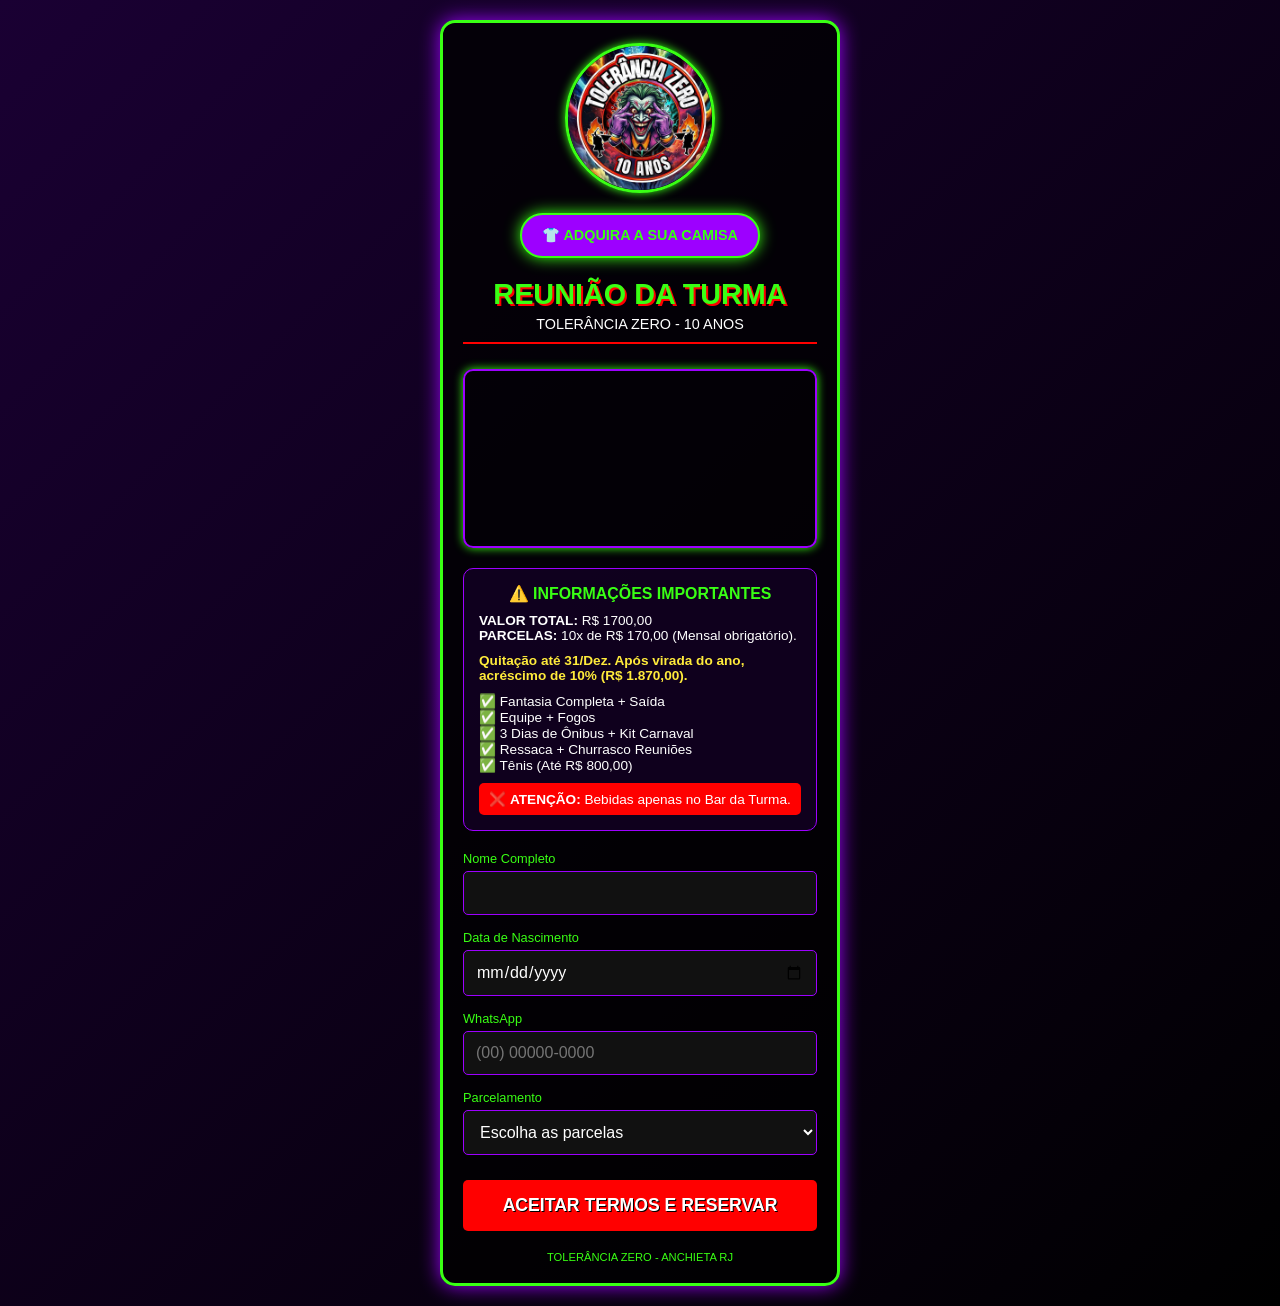
==== bk.html @ ef022223 "clovis" ====
<!DOCTYPE html>
<html lang="pt-br">

<head>
    <meta charset="UTF-8">
    <meta name="viewport" content="width=device-width, initial-scale=1.0">
    <title>Reserva Clóvis - Tolerância Zero</title>
    <style>
        /* Estilo Base */
        * {
            box-sizing: border-box;
            margin: 0;
            padding: 0;
            font-family: 'Arial Black', sans-serif;
        }

        body {
            background-color: #000;
            background-image: linear-gradient(135deg, #1a0033 0%, #000 100%);
            color: white;
            display: flex;
            justify-content: center;
            padding: 20px;
        }

        .container {
            width: 100%;
            max-width: 400px;
            border: 3px solid #39ff14;
            border-radius: 15px;
            padding: 20px;
            background: rgba(0, 0, 0, 0.8);
            box-shadow: 0 0 20px #9d00ff;
        }

        /* Logo */
        .logo-container {
            text-align: center;
            margin-bottom: 20px;
            display: flex;
            justify-content: center;
        }

        .logo {
            max-width: 150px;
            width: 100%;
            height: auto;
            border-radius: 50%;
            border: 3px solid #39ff14;
            box-shadow: 0 0 10px #39ff14;
        }

        /* Link Chamativo Camisa */
        .link-camisa-container {
            text-align: center;
            margin-bottom: 20px;
        }

        .btn-camisa {
            display: inline-block;
            text-decoration: none;
            background: #9d00ff;
            color: #39ff14;
            padding: 12px 20px;
            border-radius: 50px;
            font-size: 0.9rem;
            font-weight: bold;
            border: 2px solid #39ff14;
            box-shadow: 0 0 15px #39ff14;
            animation: pulsar 1.5s infinite;
        }

        @keyframes pulsar {
            0% {
                transform: scale(1);
            }

            50% {
                transform: scale(1.05);
            }

            100% {
                transform: scale(1);
            }
        }

        header h1 {
            color: #39ff14;
            text-align: center;
            text-shadow: 2px 2px #ff0000;
            font-size: 1.8rem;
            margin-bottom: 5px;
        }

        .subtitle {
            text-align: center;
            color: #fff;
            font-size: 0.9rem;
            margin-bottom: 25px;
            border-bottom: 2px solid #ff0000;
            padding-bottom: 10px;
        }

        /* Estilo do Vídeo */
        .video-container {
            width: 100%;
            margin-bottom: 20px;
            border-radius: 10px;
            overflow: hidden;
            border: 2px solid #9d00ff;
            box-shadow: 0 0 10px #39ff14;
        }

        .video-clovis {
            width: 100%;
            display: block;
        }

        /* Caixa de Avisos */
        .aviso-box {
            background: rgba(20, 0, 40, 0.7);
            border: 1px solid #9d00ff;
            padding: 15px;
            border-radius: 10px;
            margin-bottom: 20px;
            font-size: 0.85rem;
        }

        .aviso-box h3 {
            color: #39ff14;
            margin-bottom: 10px;
            text-align: center;
        }

        .alerta {
            color: #ffeb3b;
            font-weight: bold;
            margin: 10px 0;
        }

        .lista-itens {
            list-style: none;
            margin: 10px 0;
        }

        .proibido {
            background: #ff0000;
            color: white;
            padding: 8px;
            border-radius: 5px;
            margin-top: 10px;
            text-align: center;
        }

        /* Formulário */
        .input-group {
            margin-bottom: 15px;
        }

        label {
            display: block;
            color: #39ff14;
            margin-bottom: 5px;
            font-size: 0.8rem;
        }

        input,
        select {
            width: 100%;
            padding: 12px;
            border-radius: 5px;
            border: 1px solid #9d00ff;
            background: #111;
            color: white;
            font-size: 1rem;
        }

        button {
            width: 100%;
            padding: 15px;
            background: #ff0000;
            color: white;
            border: none;
            border-radius: 5px;
            font-weight: bold;
            font-size: 1.1rem;
            cursor: pointer;
            margin-top: 10px;
            text-shadow: 1px 1px #000;
        }

        button:hover {
            background: #39ff14;
            color: #000;
        }

        footer {
            margin-top: 20px;
            text-align: center;
            color: #39ff14;
            font-size: 0.7rem;
        }
    </style>
</head>

<body>

    <div class="container">
        <div class="logo-container">
            <img src="logo.jpeg" alt="Logo Tolerância Zero" class="logo">
        </div>

        <div class="link-camisa-container">
            <a href="camisa.html" class="btn-camisa">👕 ADQUIRA A SUA CAMISA</a>
        </div>

        <header>
            <h1>REUNIÃO DA TURMA</h1>
            <p class="subtitle">TOLERÂNCIA ZERO - 10 ANOS</p>
        </header>

        <div class="video-container">
            <video autoplay muted loop playsinline class="video-clovis">
                <source src="video.mp4" type="video/mp4">
                Seu navegador não suporta vídeos.
            </video>
        </div>

        <div class="aviso-box">
            <h3>⚠️ INFORMAÇÕES IMPORTANTES</h3>
            <p><strong>VALOR TOTAL:</strong> R$ 1700,00</p>
            <p><strong>PARCELAS:</strong> 10x de R$ 170,00 (Mensal obrigatório).</p>
            <p class="alerta">Quitação até 31/Dez. Após virada do ano, acréscimo de 10% (R$ 1.870,00).</p>

            <ul class="lista-itens">
                <li>✅ Fantasia Completa + Saída</li>
                <li>✅ Equipe + Fogos</li>
                <li>✅ 3 Dias de Ônibus + Kit Carnaval</li>
                <li>✅ Ressaca + Churrasco Reuniões</li>
                <li>✅ Tênis (Até R$ 800,00)</li>
            </ul>

            <div class="proibido">
                ❌ <strong>ATENÇÃO:</strong> Bebidas apenas no Bar da Turma.
            </div>
        </div>

        <form id="clovisForm">
            <div class="input-group">
                <label>Nome Completo</label>
                <input type="text" id="nome" required>
            </div>

            <div class="input-group">
                <label>Data de Nascimento</label>
                <input type="date" id="nascimento" required>
            </div>

            <div class="input-group">
                <label>WhatsApp</label>
                <input type="tel" id="whatsapp" placeholder="(00) 00000-0000" required>
            </div>

            <div class="input-group">
                <label>Parcelamento</label>
                <select id="parcelas" required>
                    <option value="" disabled selected>Escolha as parcelas</option>
                    <option value="1x">1x de R$ 1700</option>
                    <option value="5x">5x de R$ 340</option>
                    <option value="10x">10x de R$ 170</option>
                </select>
            </div>

            <button type="button" onclick="enviarWhatsApp()">
                ACEITAR TERMOS E RESERVAR
            </button>
        </form>

        <footer>
            <p>TOLERÂNCIA ZERO - ANCHIETA RJ</p>
        </footer>
    </div>

    <script>
        function enviarWhatsApp() {
            const nome = document.getElementById('nome').value;
            const nascimento = document.getElementById('nascimento').value;
            const whatsapp = document.getElementById('whatsapp').value;
            const parcelas = document.getElementById('parcelas').value;

            if (!nome || !nascimento || !whatsapp || !parcelas) {
                alert("Preencha todos os campos!");
                return;
            }

            const mensagem =
                `*RESERVA CLÓVIS - TOLERÂNCIA ZERO*%0A` +
                `👤 *Nome:* ${nome}%0A` +
                `🎂 *Nascimento:* ${nascimento}%0A` +
                `📱 *WhatsApp:* ${whatsapp}%0A` +
                `💳 *Parcelas:* ${parcelas}%0A` +
                `----------------------------%0A` +
                `⚠️ *Ciente das regras de quitação e bebidas.*`;

            const numeroDestino = "5521999999999"; // Substitua pelo seu número
            window.open(`https://wa.me/${numeroDestino}?text=${mensagem}`, '_blank');
        }
    </script>
</body>

</html>
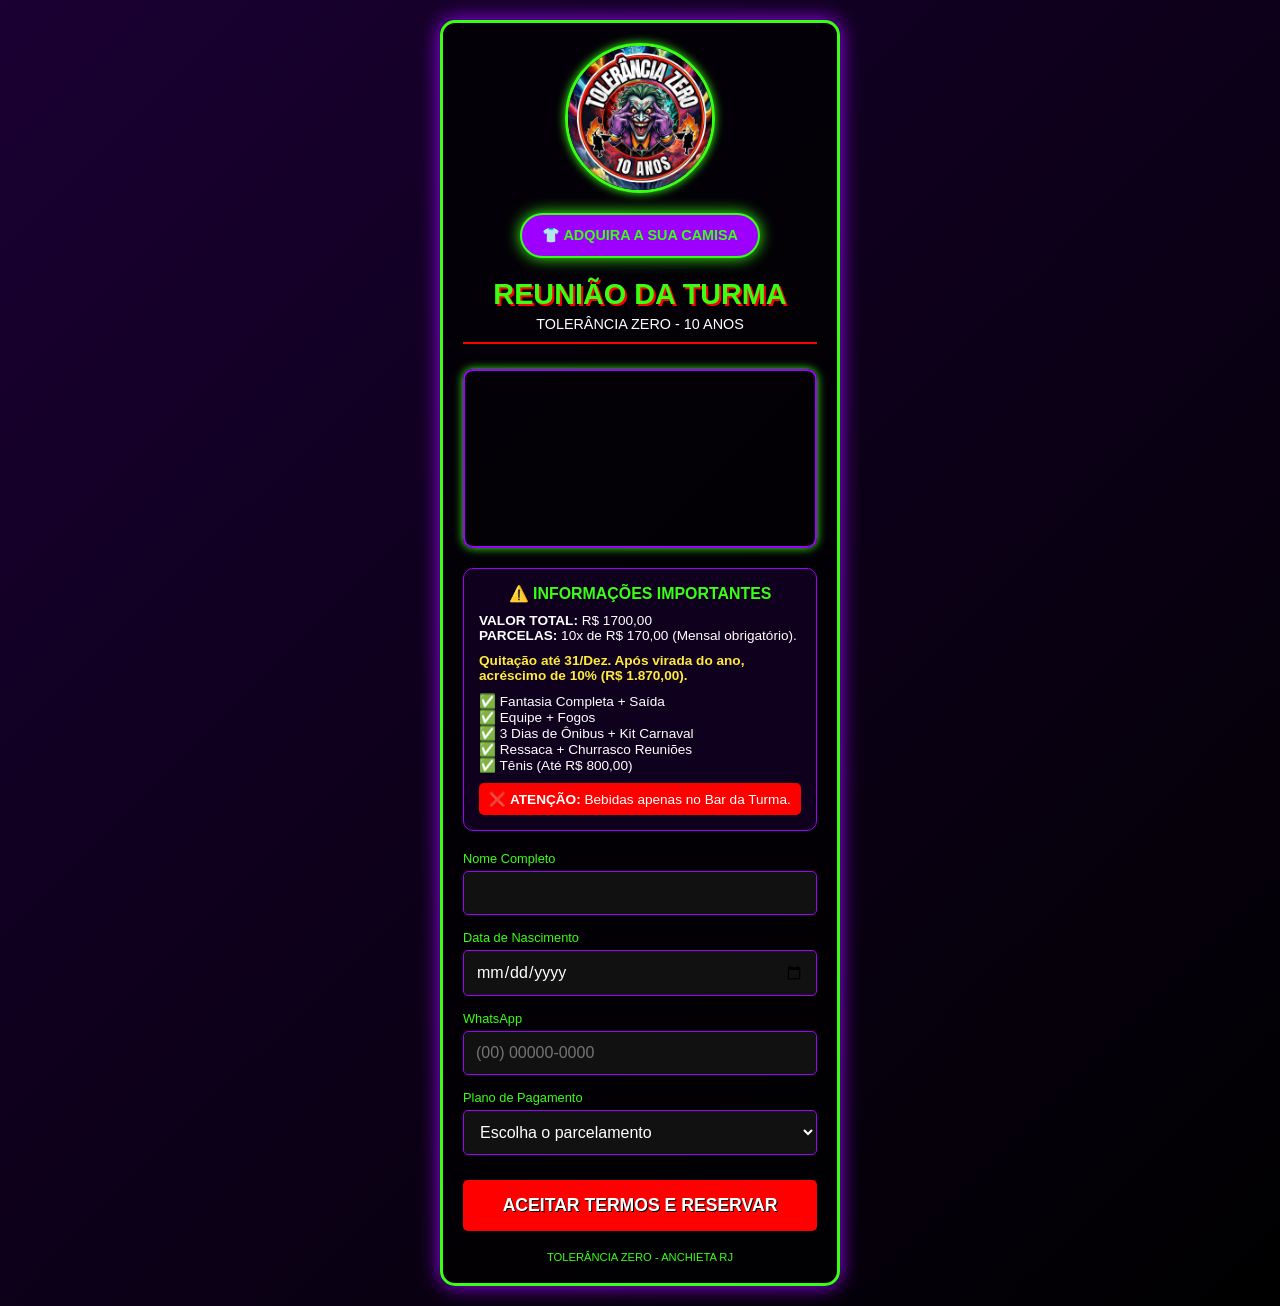
==== commit 9f1b35f0: "atualização" ====
--- a/bk.html
+++ b/bk.html
@@ -262,12 +262,12 @@
             </div>
 
             <div class="input-group">
-                <label>Parcelamento</label>
+                <label>Plano de Pagamento</label>
                 <select id="parcelas" required>
-                    <option value="" disabled selected>Escolha as parcelas</option>
-                    <option value="1x">1x de R$ 1700</option>
-                    <option value="5x">5x de R$ 340</option>
-                    <option value="10x">10x de R$ 170</option>
+                    <option value="" disabled selected>Escolha o parcelamento</option>
+                    <option value="10x de R$ 170,00">10x de R$ 170,00 (Padrão)</option>
+                    <option value="5x de R$ 340,00">5x de R$ 340,00</option>
+                    <option value="À Vista - R$ 1700,00">À Vista - R$ 1700,00</option>
                 </select>
             </div>
 
@@ -298,11 +298,11 @@
                 `👤 *Nome:* ${nome}%0A` +
                 `🎂 *Nascimento:* ${nascimento}%0A` +
                 `📱 *WhatsApp:* ${whatsapp}%0A` +
-                `💳 *Parcelas:* ${parcelas}%0A` +
+                `💳 *Plano:* ${parcelas}%0A` +
                 `----------------------------%0A` +
                 `⚠️ *Ciente das regras de quitação e bebidas.*`;
 
-            const numeroDestino = "5521999999999"; // Substitua pelo seu número
+            const numeroDestino = "+5521992003436"; // Substitua pelo seu número
             window.open(`https://wa.me/${numeroDestino}?text=${mensagem}`, '_blank');
         }
     </script>
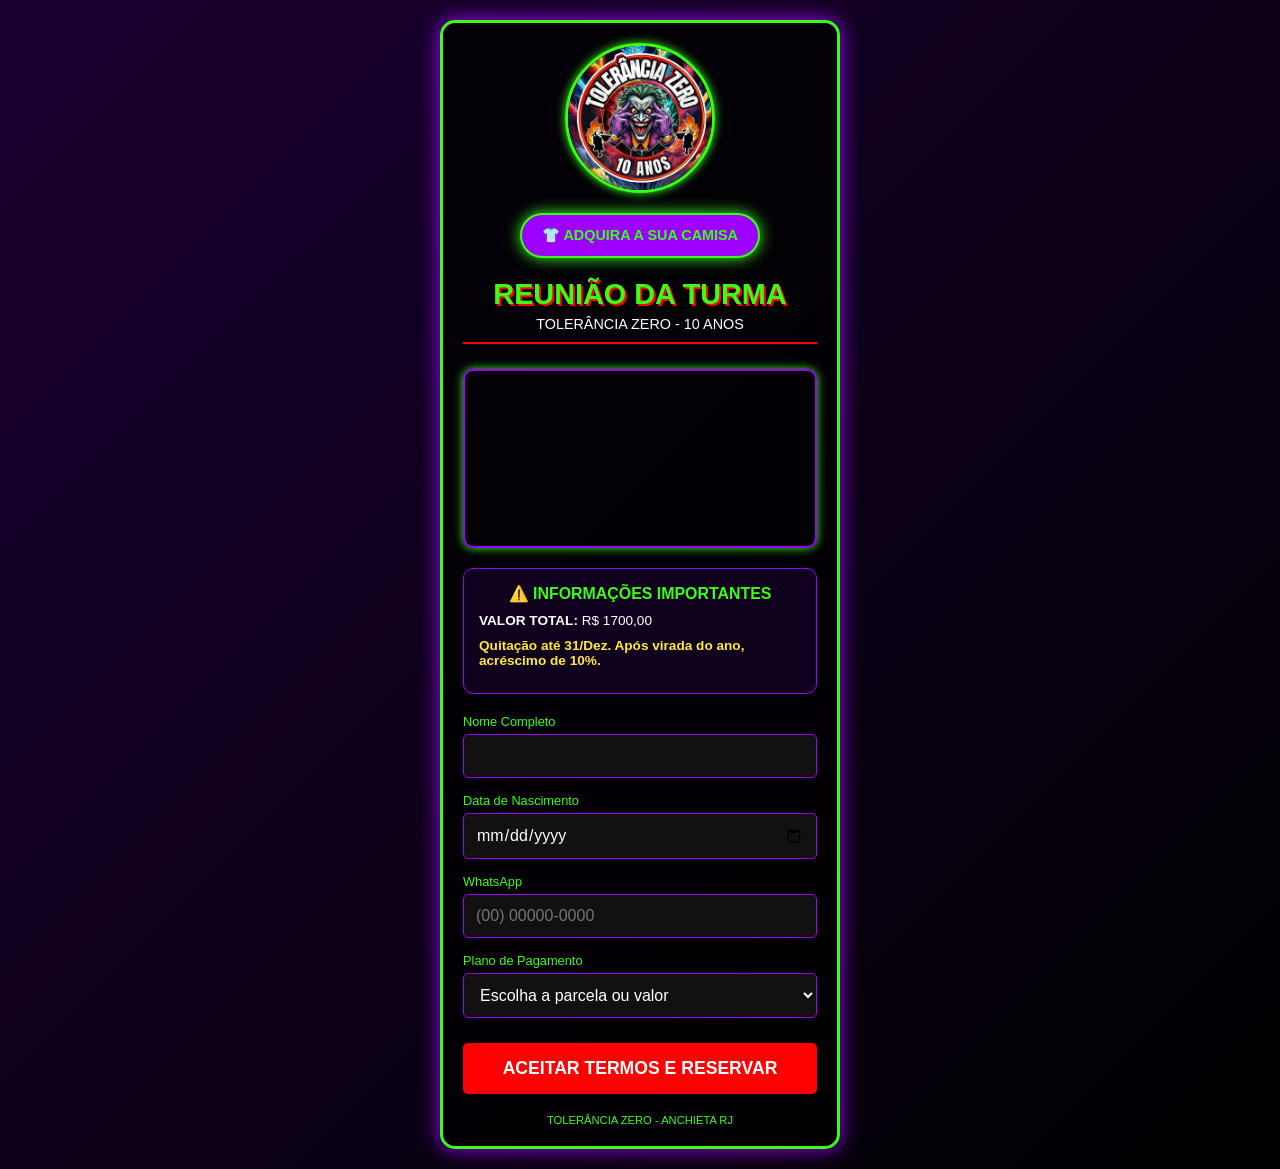
==== commit 574e315b: "atualização" ====
--- a/bk.html
+++ b/bk.html
@@ -33,7 +33,6 @@
             box-shadow: 0 0 20px #9d00ff;
         }
 
-        /* Logo */
         .logo-container {
             text-align: center;
             margin-bottom: 20px;
@@ -50,7 +49,6 @@
             box-shadow: 0 0 10px #39ff14;
         }
 
-        /* Link Chamativo Camisa */
         .link-camisa-container {
             text-align: center;
             margin-bottom: 20px;
@@ -101,7 +99,6 @@
             padding-bottom: 10px;
         }
 
-        /* Estilo do Vídeo */
         .video-container {
             width: 100%;
             margin-bottom: 20px;
@@ -116,7 +113,6 @@
             display: block;
         }
 
-        /* Caixa de Avisos */
         .aviso-box {
             background: rgba(20, 0, 40, 0.7);
             border: 1px solid #9d00ff;
@@ -152,7 +148,6 @@
             text-align: center;
         }
 
-        /* Formulário */
         .input-group {
             margin-bottom: 15px;
         }
@@ -186,7 +181,6 @@
             font-size: 1.1rem;
             cursor: pointer;
             margin-top: 10px;
-            text-shadow: 1px 1px #000;
         }
 
         button:hover {
@@ -200,20 +194,27 @@
             color: #39ff14;
             font-size: 0.7rem;
         }
+
+        /* Estilo do QR Code */
+        #areaQRCode {
+            display: none;
+            text-align: center;
+            margin: 15px 0;
+            padding: 10px;
+            background: #fff;
+            border-radius: 10px;
+        }
     </style>
 </head>
 
 <body>
-
     <div class="container">
         <div class="logo-container">
             <img src="logo.jpeg" alt="Logo Tolerância Zero" class="logo">
         </div>
-
         <div class="link-camisa-container">
             <a href="camisa.html" class="btn-camisa">👕 ADQUIRA A SUA CAMISA</a>
         </div>
-
         <header>
             <h1>REUNIÃO DA TURMA</h1>
             <p class="subtitle">TOLERÂNCIA ZERO - 10 ANOS</p>
@@ -222,27 +223,13 @@
         <div class="video-container">
             <video autoplay muted loop playsinline class="video-clovis">
                 <source src="video.mp4" type="video/mp4">
-                Seu navegador não suporta vídeos.
             </video>
         </div>
 
         <div class="aviso-box">
             <h3>⚠️ INFORMAÇÕES IMPORTANTES</h3>
             <p><strong>VALOR TOTAL:</strong> R$ 1700,00</p>
-            <p><strong>PARCELAS:</strong> 10x de R$ 170,00 (Mensal obrigatório).</p>
-            <p class="alerta">Quitação até 31/Dez. Após virada do ano, acréscimo de 10% (R$ 1.870,00).</p>
-
-            <ul class="lista-itens">
-                <li>✅ Fantasia Completa + Saída</li>
-                <li>✅ Equipe + Fogos</li>
-                <li>✅ 3 Dias de Ônibus + Kit Carnaval</li>
-                <li>✅ Ressaca + Churrasco Reuniões</li>
-                <li>✅ Tênis (Até R$ 800,00)</li>
-            </ul>
-
-            <div class="proibido">
-                ❌ <strong>ATENÇÃO:</strong> Bebidas apenas no Bar da Turma.
-            </div>
+            <p class="alerta">Quitação até 31/Dez. Após virada do ano, acréscimo de 10%.</p>
         </div>
 
         <form id="clovisForm">
@@ -250,12 +237,10 @@
                 <label>Nome Completo</label>
                 <input type="text" id="nome" required>
             </div>
-
             <div class="input-group">
                 <label>Data de Nascimento</label>
                 <input type="date" id="nascimento" required>
             </div>
-
             <div class="input-group">
                 <label>WhatsApp</label>
                 <input type="tel" id="whatsapp" placeholder="(00) 00000-0000" required>
@@ -263,17 +248,28 @@
 
             <div class="input-group">
                 <label>Plano de Pagamento</label>
-                <select id="parcelas" required>
-                    <option value="" disabled selected>Escolha o parcelamento</option>
-                    <option value="10x de R$ 170,00">10x de R$ 170,00 (Padrão)</option>
-                    <option value="5x de R$ 340,00">5x de R$ 340,00</option>
-                    <option value="À Vista - R$ 1700,00">À Vista - R$ 1700,00</option>
+                <select id="parcelas" onchange="mostrarQRCode()">
+                    <option value="" disabled selected>Escolha a parcela ou valor</option>
+                    <option value="170">1ª Parcela (R$ 170,00)</option>
+                    <option value="170">2ª Parcela (R$ 170,00)</option>
+                    <option value="170">3ª Parcela (R$ 170,00)</option>
+                    <option value="170">4ª Parcela (R$ 170,00)</option>
+                    <option value="170">5ª Parcela (R$ 170,00)</option>
+                    <option value="170">6ª Parcela (R$ 170,00)</option>
+                    <option value="170">7ª Parcela (R$ 170,00)</option>
+                    <option value="170">8ª Parcela (R$ 170,00)</option>
+                    <option value="170">9ª Parcela (R$ 170,00)</option>
+                    <option value="170">10ª Parcela (R$ 170,00)</option>
+                    <option value="livre">Outros Valores (Valor Livre)</option>
                 </select>
             </div>
 
-            <button type="button" onclick="enviarWhatsApp()">
-                ACEITAR TERMOS E RESERVAR
-            </button>
+            <div id="areaQRCode">
+                <img id="imgQR" src="" alt="QR Code" style="width: 150px;">
+                <p id="msgQR" style="color: black; font-size: 0.7rem; margin-top: 5px;"></p>
+            </div>
+
+            <button type="button" onclick="enviarWhatsApp()">ACEITAR TERMOS E RESERVAR</button>
         </form>
 
         <footer>
@@ -282,28 +278,31 @@
     </div>
 
     <script>
+        function mostrarQRCode() {
+            const select = document.getElementById('parcelas');
+            const area = document.getElementById('areaQRCode');
+            const img = document.getElementById('imgQR');
+            const msg = document.getElementById('msgQR');
+
+            if (!select.value) { area.style.display = 'none'; return; }
+            area.style.display = 'block';
+
+            if (select.value === '170') {
+                img.src = 'pix_pago.png'; // Substitua pelo arquivo do QR de 170
+                msg.innerText = 'QR Code: R$ 170,00';
+            } else {
+                img.src = 'outrovalor.png'; // Substitua pelo arquivo do QR sem valor
+                msg.innerText = 'QR Code: Valor definido no App';
+            }
+        }
+
         function enviarWhatsApp() {
             const nome = document.getElementById('nome').value;
-            const nascimento = document.getElementById('nascimento').value;
-            const whatsapp = document.getElementById('whatsapp').value;
             const parcelas = document.getElementById('parcelas').value;
-
-            if (!nome || !nascimento || !whatsapp || !parcelas) {
-                alert("Preencha todos os campos!");
-                return;
-            }
-
-            const mensagem =
-                `*RESERVA CLÓVIS - TOLERÂNCIA ZERO*%0A` +
-                `👤 *Nome:* ${nome}%0A` +
-                `🎂 *Nascimento:* ${nascimento}%0A` +
-                `📱 *WhatsApp:* ${whatsapp}%0A` +
-                `💳 *Plano:* ${parcelas}%0A` +
-                `----------------------------%0A` +
-                `⚠️ *Ciente das regras de quitação e bebidas.*`;
-
-            const numeroDestino = "+5521992003436"; // Substitua pelo seu número
-            window.open(`https://wa.me/${numeroDestino}?text=${mensagem}`, '_blank');
+            if (!nome || !parcelas) { alert("Preencha todos os campos!"); return; }
+
+            const mensagem = `RESERVA: ${nome}%0APlano: ${parcelas === 'livre' ? 'Outros Valores' : 'Parcela de R$ 170,00'}`;
+            window.open(`https://wa.me/+5521992003436?text=${mensagem}`, '_blank');
         }
     </script>
 </body>
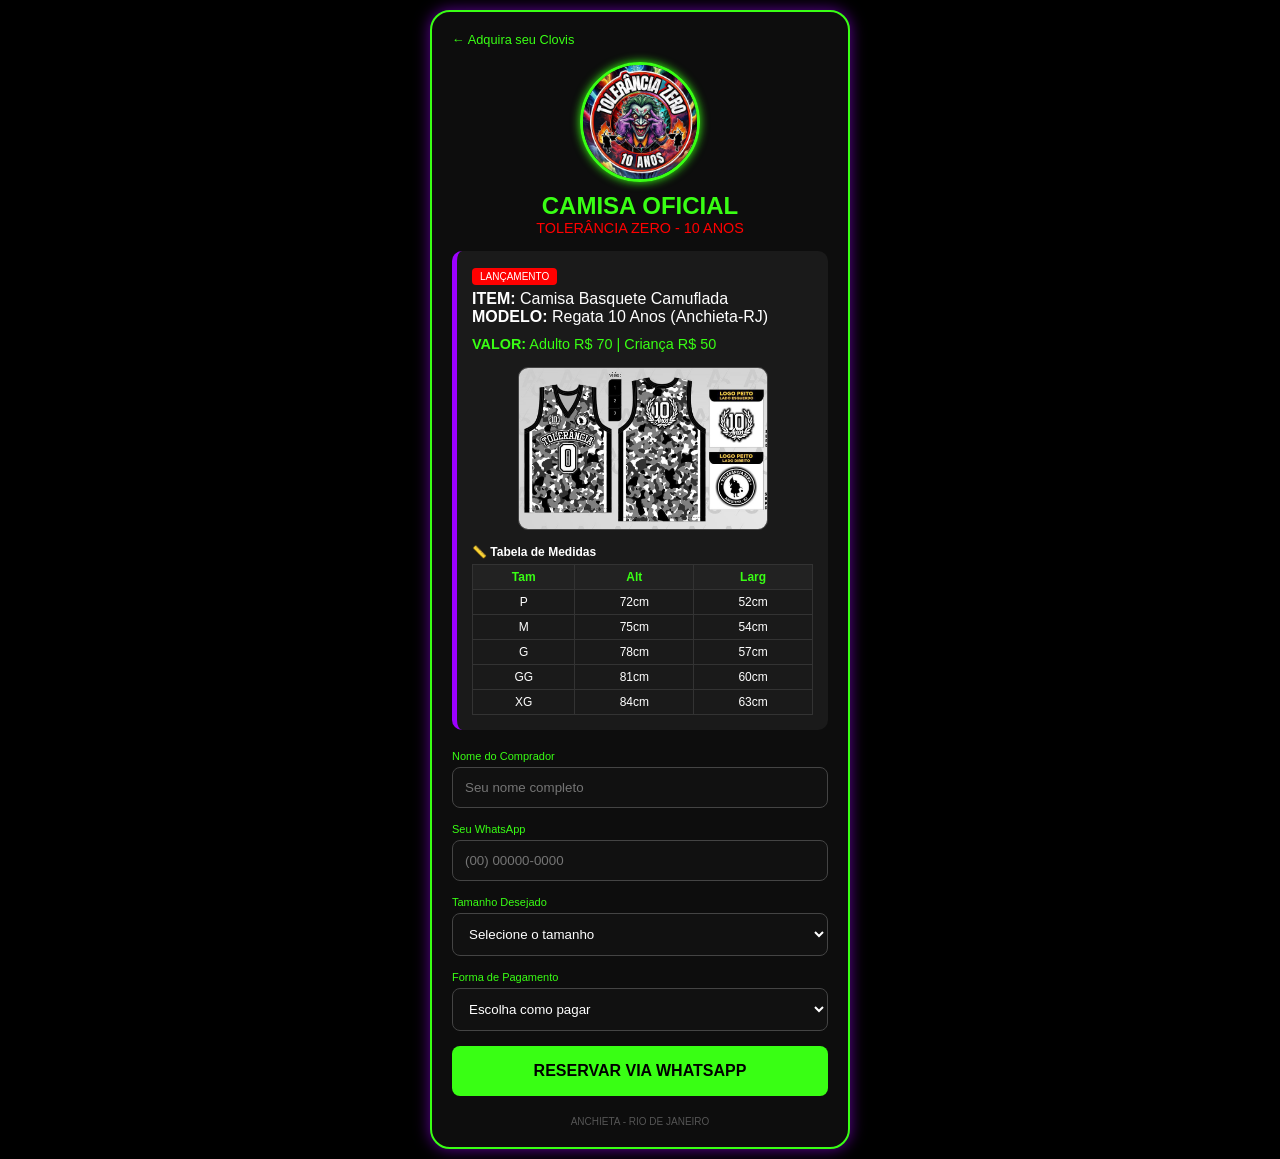
==== commit 7687990a: "atualização" ====
--- a/bk.html
+++ b/bk.html
@@ -4,9 +4,9 @@
 <head>
     <meta charset="UTF-8">
     <meta name="viewport" content="width=device-width, initial-scale=1.0">
-    <title>Reserva Clóvis - Tolerância Zero</title>
+    <title>Venda Camisa - Tolerância Zero</title>
     <style>
-        /* Estilo Base */
+        /* Configurações Gerais */
         * {
             box-sizing: border-box;
             margin: 0;
@@ -16,138 +16,121 @@
 
         body {
             background-color: #000;
-            background-image: linear-gradient(135deg, #1a0033 0%, #000 100%);
-            color: white;
+            color: #fff;
             display: flex;
             justify-content: center;
+            padding: 10px;
+        }
+
+        /* Container Principal */
+        .container {
+            width: 100%;
+            max-width: 420px;
+            background: #0d0d0d;
+            border: 2px solid #39ff14;
+            border-radius: 20px;
             padding: 20px;
-        }
-
-        .container {
-            width: 100%;
-            max-width: 400px;
-            border: 3px solid #39ff14;
-            border-radius: 15px;
-            padding: 20px;
-            background: rgba(0, 0, 0, 0.8);
-            box-shadow: 0 0 20px #9d00ff;
-        }
-
+            box-shadow: 0 0 15px rgba(157, 0, 255, 0.6);
+        }
+
+        /* Link de Volta */
+        .link-voltar {
+            display: block;
+            text-align: left;
+            margin-bottom: 15px;
+            color: #39ff14;
+            text-decoration: none;
+            font-size: 0.8rem;
+        }
+
+        /* Logos e Imagens */
         .logo-container {
             text-align: center;
-            margin-bottom: 20px;
             display: flex;
             justify-content: center;
+            margin-bottom: 10px;
         }
 
         .logo {
-            max-width: 150px;
-            width: 100%;
+            max-width: 120px;
             height: auto;
             border-radius: 50%;
             border: 3px solid #39ff14;
             box-shadow: 0 0 10px #39ff14;
         }
 
-        .link-camisa-container {
-            text-align: center;
-            margin-bottom: 20px;
-        }
-
-        .btn-camisa {
-            display: inline-block;
-            text-decoration: none;
-            background: #9d00ff;
-            color: #39ff14;
-            padding: 12px 20px;
-            border-radius: 50px;
+        .camisa-foto {
+            width: 100%;
+            max-width: 250px;
+            height: auto;
+            display: block;
+            margin: 15px auto;
+            border-radius: 10px;
+            border: 1px solid #444;
+        }
+
+        /* Títulos */
+        header h1 {
+            color: #39ff14;
+            text-align: center;
+            font-size: 1.5rem;
+        }
+
+        .subtitle {
+            text-align: center;
+            color: #ff0000;
             font-size: 0.9rem;
-            font-weight: bold;
-            border: 2px solid #39ff14;
-            box-shadow: 0 0 15px #39ff14;
-            animation: pulsar 1.5s infinite;
-        }
-
-        @keyframes pulsar {
-            0% {
-                transform: scale(1);
-            }
-
-            50% {
-                transform: scale(1.05);
-            }
-
-            100% {
-                transform: scale(1);
-            }
-        }
-
-        header h1 {
-            color: #39ff14;
-            text-align: center;
-            text-shadow: 2px 2px #ff0000;
-            font-size: 1.8rem;
-            margin-bottom: 5px;
-        }
-
-        .subtitle {
-            text-align: center;
-            color: #fff;
-            font-size: 0.9rem;
-            margin-bottom: 25px;
-            border-bottom: 2px solid #ff0000;
-            padding-bottom: 10px;
-        }
-
-        .video-container {
-            width: 100%;
-            margin-bottom: 20px;
-            border-radius: 10px;
-            overflow: hidden;
-            border: 2px solid #9d00ff;
-            box-shadow: 0 0 10px #39ff14;
-        }
-
-        .video-clovis {
-            width: 100%;
-            display: block;
-        }
-
-        .aviso-box {
-            background: rgba(20, 0, 40, 0.7);
-            border: 1px solid #9d00ff;
+            margin-bottom: 15px;
+        }
+
+        /* Caixa do Produto e Tabela */
+        .produto-box {
+            background: #1a1a1a;
             padding: 15px;
             border-radius: 10px;
+            border-left: 5px solid #9d00ff;
             margin-bottom: 20px;
-            font-size: 0.85rem;
-        }
-
-        .aviso-box h3 {
-            color: #39ff14;
-            margin-bottom: 10px;
-            text-align: center;
-        }
-
-        .alerta {
-            color: #ffeb3b;
-            font-weight: bold;
-            margin: 10px 0;
-        }
-
-        .lista-itens {
-            list-style: none;
-            margin: 10px 0;
-        }
-
-        .proibido {
+        }
+
+        .badge {
             background: #ff0000;
-            color: white;
-            padding: 8px;
-            border-radius: 5px;
+            display: inline-block;
+            padding: 3px 8px;
+            font-size: 10px;
+            border-radius: 4px;
+            margin-bottom: 5px;
+        }
+
+        .valor-venda {
+            color: #39ff14;
             margin-top: 10px;
-            text-align: center;
-        }
-
+            font-size: 0.9rem;
+        }
+
+        .tabela-medidas {
+            margin-top: 15px;
+            font-size: 0.75rem;
+        }
+
+        table {
+            width: 100%;
+            border-collapse: collapse;
+            margin-top: 5px;
+        }
+
+        th,
+        td {
+            border: 1px solid #333;
+            padding: 5px;
+            text-align: center;
+        }
+
+        th {
+            color: #39ff14;
+            background: #222;
+        }
+
+        /* Formulário */
         .input-group {
             margin-bottom: 15px;
         }
@@ -155,154 +138,211 @@
         label {
             display: block;
             color: #39ff14;
+            font-size: 11px;
             margin-bottom: 5px;
-            font-size: 0.8rem;
         }
 
         input,
         select {
             width: 100%;
             padding: 12px;
-            border-radius: 5px;
-            border: 1px solid #9d00ff;
             background: #111;
-            color: white;
-            font-size: 1rem;
-        }
-
+            border: 1px solid #444;
+            color: #fff;
+            border-radius: 8px;
+        }
+
+        input:focus,
+        select:focus {
+            border-color: #39ff14;
+            outline: none;
+        }
+
+        /* Campo Pix Dinâmico */
+        #pix-info {
+            display: none;
+            background: #222;
+            padding: 10px;
+            border-radius: 8px;
+            margin-bottom: 15px;
+            border: 1px dashed #39ff14;
+            color: #39ff14;
+            font-size: 0.8rem;
+            text-align: center;
+        }
+
+        /* Botão de Envio */
         button {
             width: 100%;
-            padding: 15px;
-            background: #ff0000;
-            color: white;
-            border: none;
-            border-radius: 5px;
-            font-weight: bold;
-            font-size: 1.1rem;
-            cursor: pointer;
-            margin-top: 10px;
-        }
-
-        button:hover {
+            padding: 16px;
             background: #39ff14;
             color: #000;
+            font-weight: bold;
+            border: none;
+            border-radius: 8px;
+            font-size: 1rem;
+            cursor: pointer;
+            text-transform: uppercase;
+        }
+
+        button:active {
+            transform: scale(0.96);
         }
 
         footer {
+            text-align: center;
             margin-top: 20px;
-            text-align: center;
-            color: #39ff14;
-            font-size: 0.7rem;
-        }
-
-        /* Estilo do QR Code */
-        #areaQRCode {
-            display: none;
-            text-align: center;
-            margin: 15px 0;
-            padding: 10px;
-            background: #fff;
-            border-radius: 10px;
+            font-size: 10px;
+            color: #555;
         }
     </style>
 </head>
 
 <body>
+
     <div class="container">
+        <a href="index.html" class="link-voltar">← Adquira seu Clovis</a>
+
         <div class="logo-container">
             <img src="logo.jpeg" alt="Logo Tolerância Zero" class="logo">
         </div>
-        <div class="link-camisa-container">
-            <a href="camisa.html" class="btn-camisa">👕 ADQUIRA A SUA CAMISA</a>
-        </div>
+
         <header>
-            <h1>REUNIÃO DA TURMA</h1>
+            <h1>CAMISA OFICIAL</h1>
             <p class="subtitle">TOLERÂNCIA ZERO - 10 ANOS</p>
         </header>
 
-        <div class="video-container">
-            <video autoplay muted loop playsinline class="video-clovis">
-                <source src="video.mp4" type="video/mp4">
-            </video>
+        <div class="produto-box">
+            <div class="badge">LANÇAMENTO</div>
+            <p><strong>ITEM:</strong> Camisa Basquete Camuflada</p>
+            <p><strong>MODELO:</strong> Regata 10 Anos (Anchieta-RJ)</p>
+            <p class="valor-venda"><strong>VALOR:</strong> Adulto R$ 70 | Criança R$ 50</p>
+
+            <img src="camisa.jpeg" alt="Foto da Camisa" class="camisa-foto">
+
+            <div class="tabela-medidas">
+                <h4>📏 Tabela de Medidas</h4>
+                <table>
+                    <thead>
+                        <tr>
+                            <th>Tam</th>
+                            <th>Alt</th>
+                            <th>Larg</th>
+                        </tr>
+                    </thead>
+                    <tbody>
+                        <tr>
+                            <td>P</td>
+                            <td>72cm</td>
+                            <td>52cm</td>
+                        </tr>
+                        <tr>
+                            <td>M</td>
+                            <td>75cm</td>
+                            <td>54cm</td>
+                        </tr>
+                        <tr>
+                            <td>G</td>
+                            <td>78cm</td>
+                            <td>57cm</td>
+                        </tr>
+                        <tr>
+                            <td>GG</td>
+                            <td>81cm</td>
+                            <td>60cm</td>
+                        </tr>
+                        <tr>
+                            <td>XG</td>
+                            <td>84cm</td>
+                            <td>63cm</td>
+                        </tr>
+                    </tbody>
+                </table>
+            </div>
         </div>
 
-        <div class="aviso-box">
-            <h3>⚠️ INFORMAÇÕES IMPORTANTES</h3>
-            <p><strong>VALOR TOTAL:</strong> R$ 1700,00</p>
-            <p class="alerta">Quitação até 31/Dez. Após virada do ano, acréscimo de 10%.</p>
-        </div>
-
-        <form id="clovisForm">
+        <form id="camisaForm">
             <div class="input-group">
-                <label>Nome Completo</label>
-                <input type="text" id="nome" required>
-            </div>
+                <label for="nome">Nome do Comprador</label>
+                <input type="text" id="nome" placeholder="Seu nome completo" required>
+            </div>
+
             <div class="input-group">
-                <label>Data de Nascimento</label>
-                <input type="date" id="nascimento" required>
-            </div>
+                <label for="whatsapp">Seu WhatsApp</label>
+                <input type="tel" id="whatsapp" placeholder="(00) 00000-0000" required>
+            </div>
+
             <div class="input-group">
-                <label>WhatsApp</label>
-                <input type="tel" id="whatsapp" placeholder="(00) 00000-0000" required>
+                <label for="tamanho">Tamanho Desejado</label>
+                <select id="tamanho" required>
+                    <option value="" disabled selected>Selecione o tamanho</option>
+                    <option value="P">P</option>
+                    <option value="M">M</option>
+                    <option value="G">G</option>
+                    <option value="GG">GG</option>
+                    <option value="XG">XG</option>
+                </select>
             </div>
 
             <div class="input-group">
-                <label>Plano de Pagamento</label>
-                <select id="parcelas" onchange="mostrarQRCode()">
-                    <option value="" disabled selected>Escolha a parcela ou valor</option>
-                    <option value="170">1ª Parcela (R$ 170,00)</option>
-                    <option value="170">2ª Parcela (R$ 170,00)</option>
-                    <option value="170">3ª Parcela (R$ 170,00)</option>
-                    <option value="170">4ª Parcela (R$ 170,00)</option>
-                    <option value="170">5ª Parcela (R$ 170,00)</option>
-                    <option value="170">6ª Parcela (R$ 170,00)</option>
-                    <option value="170">7ª Parcela (R$ 170,00)</option>
-                    <option value="170">8ª Parcela (R$ 170,00)</option>
-                    <option value="170">9ª Parcela (R$ 170,00)</option>
-                    <option value="170">10ª Parcela (R$ 170,00)</option>
-                    <option value="livre">Outros Valores (Valor Livre)</option>
+                <label for="pagamento">Forma de Pagamento</label>
+                <select id="pagamento" required onchange="togglePix()">
+                    <option value="" disabled selected>Escolha como pagar</option>
+                    <option value="Pix">Pix</option>
+                    <option value="Cartão (Parcelado)">Cartão de Crédito</option>
+                    <option value="Dinheiro">Dinheiro (Na Reunião)</option>
                 </select>
             </div>
 
-            <div id="areaQRCode">
-                <img id="imgQR" src="" alt="QR Code" style="width: 150px;">
-                <p id="msgQR" style="color: black; font-size: 0.7rem; margin-top: 5px;"></p>
-            </div>
-
-            <button type="button" onclick="enviarWhatsApp()">ACEITAR TERMOS E RESERVAR</button>
+            <div id="pix-info">
+                Chave PIX: <strong>21 99200-3436</strong>
+            </div>
+
+            <button type="button" onclick="enviarPedido()">
+                RESERVAR VIA WHATSAPP
+            </button>
         </form>
 
         <footer>
-            <p>TOLERÂNCIA ZERO - ANCHIETA RJ</p>
+            <p>ANCHIETA - RIO DE JANEIRO</p>
         </footer>
     </div>
 
     <script>
-        function mostrarQRCode() {
-            const select = document.getElementById('parcelas');
-            const area = document.getElementById('areaQRCode');
-            const img = document.getElementById('imgQR');
-            const msg = document.getElementById('msgQR');
-
-            if (!select.value) { area.style.display = 'none'; return; }
-            area.style.display = 'block';
-
-            if (select.value === '170') {
-                img.src = 'pix_pago.png'; // Substitua pelo arquivo do QR de 170
-                msg.innerText = 'QR Code: R$ 170,00';
+        // Função para mostrar/esconder o Pix
+        function togglePix() {
+            const pagamento = document.getElementById('pagamento').value;
+            const pixInfo = document.getElementById('pix-info');
+            if (pagamento === 'Pix') {
+                pixInfo.style.display = 'block';
             } else {
-                img.src = 'outrovalor.png'; // Substitua pelo arquivo do QR sem valor
-                msg.innerText = 'QR Code: Valor definido no App';
+                pixInfo.style.display = 'none';
             }
         }
 
-        function enviarWhatsApp() {
+        function enviarPedido() {
             const nome = document.getElementById('nome').value;
-            const parcelas = document.getElementById('parcelas').value;
-            if (!nome || !parcelas) { alert("Preencha todos os campos!"); return; }
-
-            const mensagem = `RESERVA: ${nome}%0APlano: ${parcelas === 'livre' ? 'Outros Valores' : 'Parcela de R$ 170,00'}`;
-            window.open(`https://wa.me/+5521992003436?text=${mensagem}`, '_blank');
+            const whatsapp = document.getElementById('whatsapp').value;
+            const tamanho = document.getElementById('tamanho').value;
+            const pagamento = document.getElementById('pagamento').value;
+
+            if (!nome || !whatsapp || !tamanho || !pagamento) {
+                alert("⚠️ Por favor, preencha todos os campos corretamente!");
+                return;
+            }
+
+            const msg =
+                `*NOVO PEDIDO: CAMISA 10 ANOS*%0A` +
+                `----------------------------------------%0A` +
+                `👤 *Cliente:* ${nome}%0A` +
+                `👕 *Tamanho:* ${tamanho}%0A` +
+                `📱 *WhatsApp:* ${whatsapp}%0A` +
+                `💳 *Pagamento:* ${pagamento}%0A` +
+                `----------------------------------------%0A` +
+                `✅ _Pedido enviado pelo sistema oficial_`;
+
+            const meuNumero = "+5521992003436";
+            window.open(`https://wa.me/${meuNumero}?text=${msg}`, '_blank');
         }
     </script>
 </body>
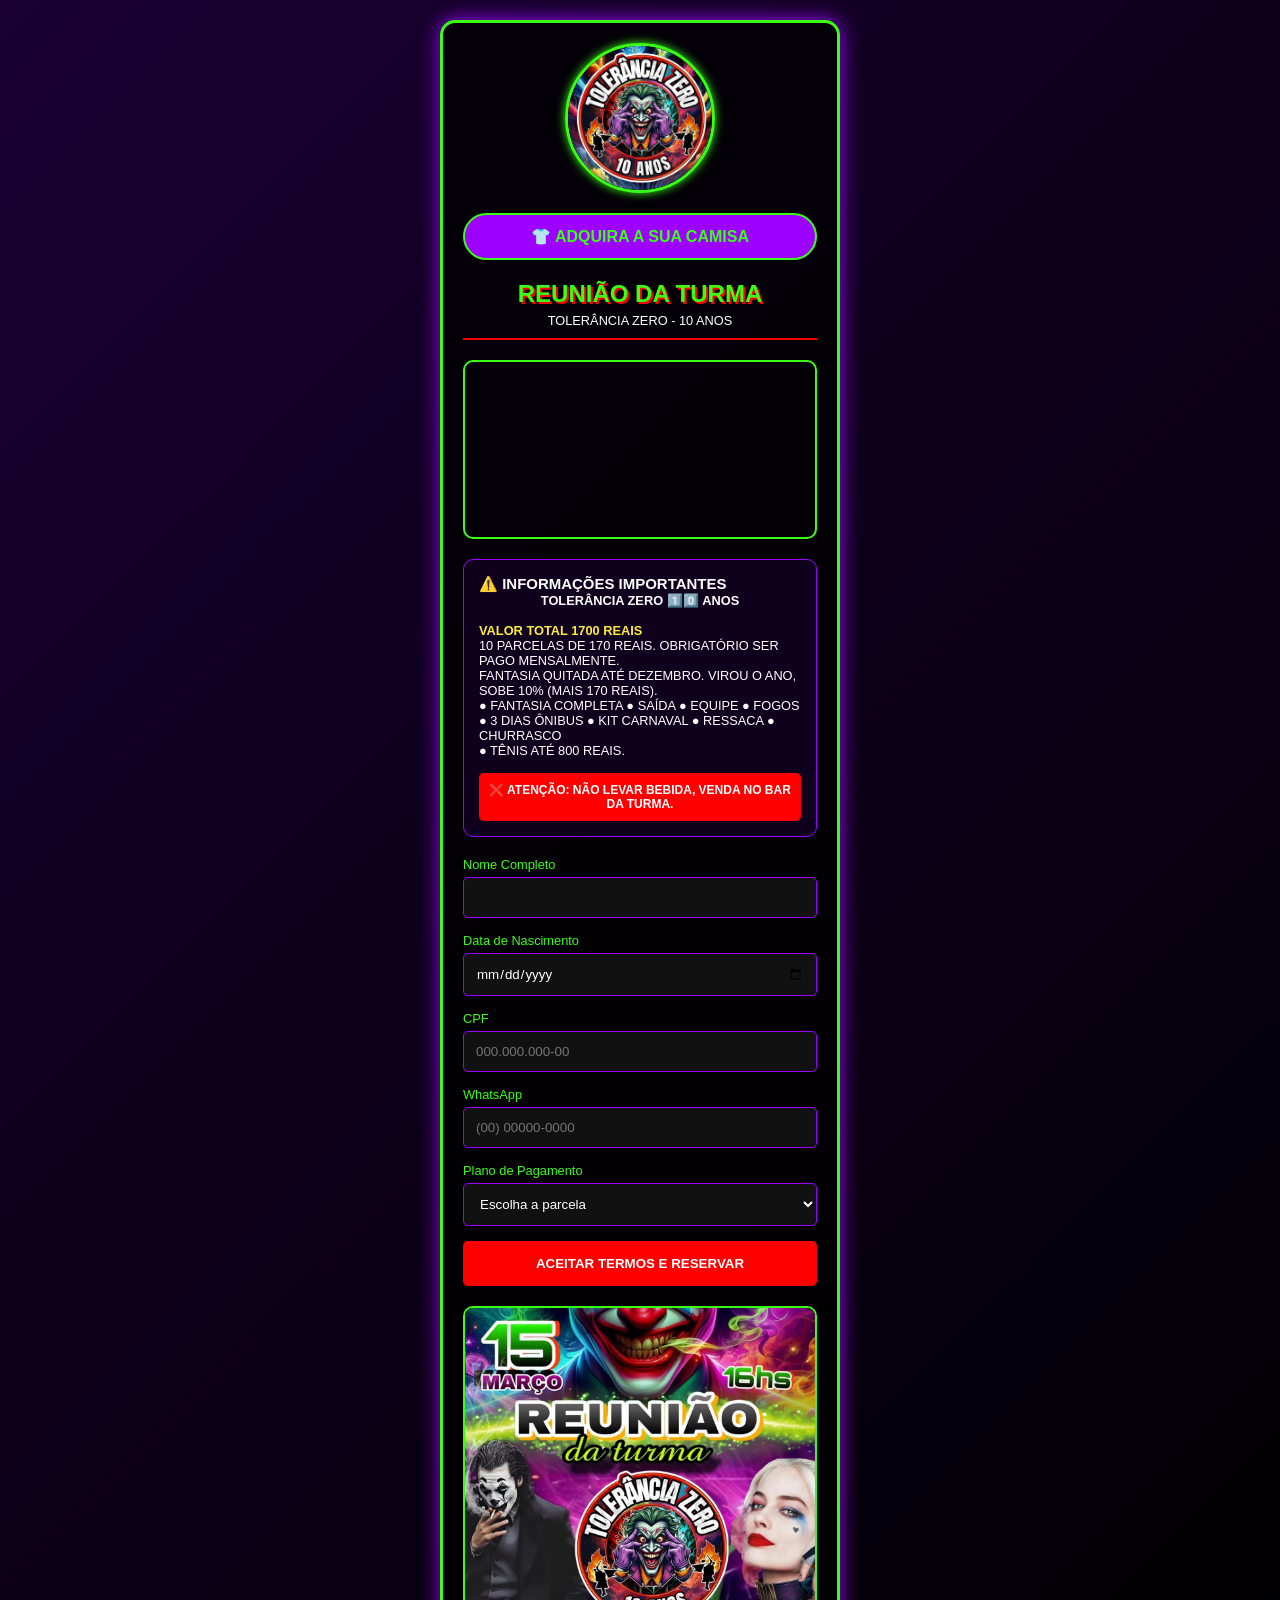
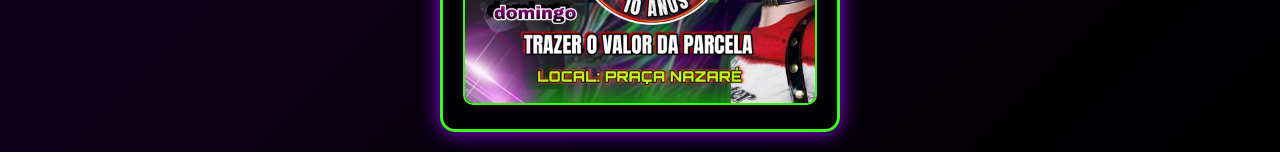
==== commit 1cf8793c: "atualização" ====
--- a/bk.html
+++ b/bk.html
@@ -4,9 +4,9 @@
 <head>
     <meta charset="UTF-8">
     <meta name="viewport" content="width=device-width, initial-scale=1.0">
-    <title>Venda Camisa - Tolerância Zero</title>
+    <title>Reserva Clóvis - Tolerância Zero</title>
     <style>
-        /* Configurações Gerais */
+        /* Estilo Base */
         * {
             box-sizing: border-box;
             margin: 0;
@@ -16,129 +16,138 @@
 
         body {
             background-color: #000;
-            color: #fff;
+            background-image: linear-gradient(135deg, #1a0033 0%, #000 100%);
+            color: white;
             display: flex;
             justify-content: center;
-            padding: 10px;
-        }
-
-        /* Container Principal */
+            padding: 20px;
+        }
+
         .container {
             width: 100%;
-            max-width: 420px;
-            background: #0d0d0d;
-            border: 2px solid #39ff14;
-            border-radius: 20px;
+            max-width: 400px;
+            border: 3px solid #39ff14;
+            border-radius: 15px;
             padding: 20px;
-            box-shadow: 0 0 15px rgba(157, 0, 255, 0.6);
-        }
-
-        /* Link de Volta */
-        .link-voltar {
-            display: block;
-            text-align: left;
-            margin-bottom: 15px;
-            color: #39ff14;
-            text-decoration: none;
-            font-size: 0.8rem;
-        }
-
-        /* Logos e Imagens */
+            background: rgba(0, 0, 0, 0.8);
+            box-shadow: 0 0 20px #9d00ff;
+        }
+
         .logo-container {
             text-align: center;
+            margin-bottom: 20px;
             display: flex;
             justify-content: center;
-            margin-bottom: 10px;
         }
 
         .logo {
-            max-width: 120px;
+            max-width: 150px;
+            width: 100%;
             height: auto;
             border-radius: 50%;
             border: 3px solid #39ff14;
             box-shadow: 0 0 10px #39ff14;
         }
 
-        .camisa-foto {
-            width: 100%;
-            max-width: 250px;
-            height: auto;
+        /* Estilo Vídeo e Imagem */
+        .video-container {
+            width: 100%;
+            margin-bottom: 20px;
+            border: 2px solid #39ff14;
+            border-radius: 10px;
+            overflow: hidden;
+        }
+
+        .video-clovis {
+            width: 100%;
             display: block;
-            margin: 15px auto;
+        }
+
+        .banner-imagem {
+            width: 100%;
             border-radius: 10px;
-            border: 1px solid #444;
-        }
-
-        /* Títulos */
+            border: 2px solid #39ff14;
+            margin-top: 20px;
+        }
+
+        .btn-camisa {
+            display: block;
+            text-decoration: none;
+            background: #9d00ff;
+            color: #39ff14;
+            padding: 12px;
+            text-align: center;
+            border-radius: 50px;
+            font-weight: bold;
+            border: 2px solid #39ff14;
+            margin-bottom: 20px;
+            animation: pulsar 1.5s infinite;
+        }
+
+        @keyframes pulsar {
+            0% {
+                transform: scale(1);
+            }
+
+            50% {
+                transform: scale(1.05);
+            }
+
+            100% {
+                transform: scale(1);
+            }
+        }
+
         header h1 {
             color: #39ff14;
             text-align: center;
+            text-shadow: 2px 2px #ff0000;
             font-size: 1.5rem;
+            margin-bottom: 5px;
         }
 
         .subtitle {
             text-align: center;
-            color: #ff0000;
-            font-size: 0.9rem;
-            margin-bottom: 15px;
-        }
-
-        /* Caixa do Produto e Tabela */
-        .produto-box {
-            background: #1a1a1a;
+            color: #fff;
+            font-size: 0.8rem;
+            margin-bottom: 20px;
+            border-bottom: 2px solid #ff0000;
+            padding-bottom: 10px;
+        }
+
+        .aviso-box {
+            background: rgba(20, 0, 40, 0.7);
+            border: 1px solid #9d00ff;
             padding: 15px;
             border-radius: 10px;
-            border-left: 5px solid #9d00ff;
-            margin-bottom: 20px;
-        }
-
-        .badge {
+            margin-bottom: 20px;
+            font-size: 0.8rem;
+        }
+
+        .destaque-amarelo {
+            color: #ffeb3b;
+            font-weight: bold;
+        }
+
+        .proibido-box {
             background: #ff0000;
-            display: inline-block;
-            padding: 3px 8px;
-            font-size: 10px;
-            border-radius: 4px;
-            margin-bottom: 5px;
-        }
-
-        .valor-venda {
-            color: #39ff14;
-            margin-top: 10px;
-            font-size: 0.9rem;
-        }
-
-        .tabela-medidas {
+            color: white;
+            padding: 10px;
+            border-radius: 5px;
             margin-top: 15px;
+            text-align: center;
             font-size: 0.75rem;
-        }
-
-        table {
-            width: 100%;
-            border-collapse: collapse;
-            margin-top: 5px;
-        }
-
-        th,
-        td {
-            border: 1px solid #333;
-            padding: 5px;
-            text-align: center;
-        }
-
-        th {
-            color: #39ff14;
-            background: #222;
-        }
-
-        /* Formulário */
+            font-weight: bold;
+        }
+
         .input-group {
             margin-bottom: 15px;
         }
 
         label {
+            color: #39ff14;
+            font-size: 0.8rem;
             display: block;
-            color: #39ff14;
-            font-size: 11px;
             margin-bottom: 5px;
         }
 
@@ -146,203 +155,155 @@
         select {
             width: 100%;
             padding: 12px;
+            border-radius: 5px;
+            border: 1px solid #9d00ff;
             background: #111;
-            border: 1px solid #444;
-            color: #fff;
-            border-radius: 8px;
-        }
-
-        input:focus,
-        select:focus {
-            border-color: #39ff14;
-            outline: none;
-        }
-
-        /* Campo Pix Dinâmico */
-        #pix-info {
+            color: white;
+        }
+
+        button {
+            width: 100%;
+            padding: 15px;
+            background: #ff0000;
+            color: white;
+            border: none;
+            border-radius: 5px;
+            font-weight: bold;
+            cursor: pointer;
+        }
+
+        #areaQRCode {
             display: none;
-            background: #222;
+            text-align: center;
+            margin: 15px 0;
+            padding: 15px;
+            background: #fff;
+            border-radius: 10px;
+        }
+
+        .codigo-cascata {
+            font-family: monospace;
+            font-size: 0.6rem;
+            word-break: break-all;
+            background: #eee;
             padding: 10px;
-            border-radius: 8px;
-            margin-bottom: 15px;
-            border: 1px dashed #39ff14;
-            color: #39ff14;
-            font-size: 0.8rem;
-            text-align: center;
-        }
-
-        /* Botão de Envio */
-        button {
-            width: 100%;
-            padding: 16px;
+            color: #333;
+            margin-top: 10px;
+            border-radius: 5px;
+        }
+
+        .btn-copiar-pix {
             background: #39ff14;
             color: #000;
-            font-weight: bold;
+            padding: 10px;
+            width: 100%;
             border: none;
-            border-radius: 8px;
-            font-size: 1rem;
+            border-radius: 5px;
+            font-weight: bold;
             cursor: pointer;
-            text-transform: uppercase;
-        }
-
-        button:active {
-            transform: scale(0.96);
-        }
-
-        footer {
-            text-align: center;
-            margin-top: 20px;
-            font-size: 10px;
-            color: #555;
+            margin-top: 8px;
         }
     </style>
 </head>
 
 <body>
-
     <div class="container">
-        <a href="index.html" class="link-voltar">← Adquira seu Clovis</a>
-
-        <div class="logo-container">
-            <img src="logo.jpeg" alt="Logo Tolerância Zero" class="logo">
-        </div>
+       
+
+        <div class="logo-container"><img src="logo.jpeg" alt="Logo" class="logo"></div>
+        <a href="camisa.html" class="btn-camisa">👕 ADQUIRA A SUA CAMISA</a>
 
         <header>
-            <h1>CAMISA OFICIAL</h1>
+            <h1>REUNIÃO DA TURMA</h1>
             <p class="subtitle">TOLERÂNCIA ZERO - 10 ANOS</p>
         </header>
 
-        <div class="produto-box">
-            <div class="badge">LANÇAMENTO</div>
-            <p><strong>ITEM:</strong> Camisa Basquete Camuflada</p>
-            <p><strong>MODELO:</strong> Regata 10 Anos (Anchieta-RJ)</p>
-            <p class="valor-venda"><strong>VALOR:</strong> Adulto R$ 70 | Criança R$ 50</p>
-
-            <img src="camisa.jpeg" alt="Foto da Camisa" class="camisa-foto">
-
-            <div class="tabela-medidas">
-                <h4>📏 Tabela de Medidas</h4>
-                <table>
-                    <thead>
-                        <tr>
-                            <th>Tam</th>
-                            <th>Alt</th>
-                            <th>Larg</th>
-                        </tr>
-                    </thead>
-                    <tbody>
-                        <tr>
-                            <td>P</td>
-                            <td>72cm</td>
-                            <td>52cm</td>
-                        </tr>
-                        <tr>
-                            <td>M</td>
-                            <td>75cm</td>
-                            <td>54cm</td>
-                        </tr>
-                        <tr>
-                            <td>G</td>
-                            <td>78cm</td>
-                            <td>57cm</td>
-                        </tr>
-                        <tr>
-                            <td>GG</td>
-                            <td>81cm</td>
-                            <td>60cm</td>
-                        </tr>
-                        <tr>
-                            <td>XG</td>
-                            <td>84cm</td>
-                            <td>63cm</td>
-                        </tr>
-                    </tbody>
-                </table>
-            </div>
+
+        <div class="video-container">
+            <video autoplay muted loop playsinline class="video-clovis">
+                <source src="video.mp4" type="video/mp4">
+            </video>
         </div>
 
-        <form id="camisaForm">
-            <div class="input-group">
-                <label for="nome">Nome do Comprador</label>
-                <input type="text" id="nome" placeholder="Seu nome completo" required>
-            </div>
-
-            <div class="input-group">
-                <label for="whatsapp">Seu WhatsApp</label>
-                <input type="tel" id="whatsapp" placeholder="(00) 00000-0000" required>
-            </div>
-
-            <div class="input-group">
-                <label for="tamanho">Tamanho Desejado</label>
-                <select id="tamanho" required>
-                    <option value="" disabled selected>Selecione o tamanho</option>
-                    <option value="P">P</option>
-                    <option value="M">M</option>
-                    <option value="G">G</option>
-                    <option value="GG">GG</option>
-                    <option value="XG">XG</option>
+        
+
+        <div class="aviso-box">
+            <h3>⚠️ INFORMAÇÕES IMPORTANTES</h3>
+            <center><strong>TOLERÂNCIA ZERO</strong> 1️⃣0️⃣ <strong>ANOS</strong></center><br>
+            <span class="destaque-amarelo">VALOR TOTAL 1700 REAIS</span><br>
+            10 PARCELAS DE 170 REAIS. OBRIGATÓRIO SER PAGO MENSALMENTE.<br>
+            FANTASIA QUITADA ATÉ DEZEMBRO. VIROU O ANO, SOBE 10% (MAIS 170 REAIS).<br>
+            ● FANTASIA COMPLETA ● SAÍDA ● EQUIPE ● FOGOS ● 3 DIAS ÔNIBUS ● KIT CARNAVAL ● RESSACA ● CHURRASCO<br>
+            ● TÊNIS ATÉ 800 REAIS.<br>
+            <div class="proibido-box">❌ ATENÇÃO: NÃO LEVAR BEBIDA, VENDA NO BAR DA TURMA.</div>
+        </div>
+
+        <form id="clovisForm">
+            <div class="input-group"><label>Nome Completo</label><input type="text" id="nome" required></div>
+            <div class="input-group"><label>Data de Nascimento</label><input type="date" id="nascimento" required></div>
+            <div class="input-group"><label>CPF</label><input type="text" id="cpf" placeholder="000.000.000-00"
+                    required></div>
+            <div class="input-group"><label>WhatsApp</label><input type="tel" id="whatsapp"
+                    placeholder="(00) 00000-0000" required></div>
+            <div class="input-group"><label>Plano de Pagamento</label>
+                <select id="parcelas" onchange="mostrarQRCode()">
+                    <option value="" disabled selected>Escolha a parcela</option>
+                    <option value="170">1ª Parcela (R$ 170,00)</option>
+                    <option value="170">2ª Parcela (R$ 170,00)</option>
+                    <option value="170">3ª Parcela (R$ 170,00)</option>
+                    <option value="170">4ª Parcela (R$ 170,00)</option>
+                    <option value="170">5ª Parcela (R$ 170,00)</option>
+                    <option value="170">6ª Parcela (R$ 170,00)</option>
+                    <option value="170">7ª Parcela (R$ 170,00)</option>
+                    <option value="170">8ª Parcela (R$ 170,00)</option>
+                    <option value="170">9ª Parcela (R$ 170,00)</option>
+                    <option value="170">10ª Parcela (R$ 170,00)</option>
+                    <option value="livre">Outros Valores (Livre)</option>
                 </select>
             </div>
 
-            <div class="input-group">
-                <label for="pagamento">Forma de Pagamento</label>
-                <select id="pagamento" required onchange="togglePix()">
-                    <option value="" disabled selected>Escolha como pagar</option>
-                    <option value="Pix">Pix</option>
-                    <option value="Cartão (Parcelado)">Cartão de Crédito</option>
-                    <option value="Dinheiro">Dinheiro (Na Reunião)</option>
-                </select>
+            <div id="areaQRCode">
+                <img id="imgQR" src="" alt="QR Code" style="width: 180px;">
+                <p id="msgQR" style="color: black; font-size: 0.8rem; font-weight: bold;"></p>
+                <div id="textoCascata" class="codigo-cascata"></div>
+                <button type="button" class="btn-copiar-pix" onclick="copiarTexto()">Copie o código acima e cole no
+                    banco</button>
             </div>
-
-            <div id="pix-info">
-                Chave PIX: <strong>21 99200-3436</strong>
-            </div>
-
-            <button type="button" onclick="enviarPedido()">
-                RESERVAR VIA WHATSAPP
-            </button>
+            <button type="button" onclick="enviarWhatsApp()">ACEITAR TERMOS E RESERVAR</button>
         </form>
 
-        <footer>
-            <p>ANCHIETA - RIO DE JANEIRO</p>
-        </footer>
+        <img src="reuniao.jpg" alt="Banner Reunião" class="banner-imagem">
     </div>
 
     <script>
-        // Função para mostrar/esconder o Pix
-        function togglePix() {
-            const pagamento = document.getElementById('pagamento').value;
-            const pixInfo = document.getElementById('pix-info');
-            if (pagamento === 'Pix') {
-                pixInfo.style.display = 'block';
+        function mostrarQRCode() {
+            const select = document.getElementById('parcelas');
+            const area = document.getElementById('areaQRCode');
+            const img = document.getElementById('imgQR');
+            const msg = document.getElementById('msgQR');
+            const cascata = document.getElementById('textoCascata');
+            const pix170 = "00020126710014BR.GOV.BCB.PIX0111132338707280234MENSALIDADE TURMA TOLERANCIA ZERO 5204000053039865406170.005802BR5925HUMBERTO HENRIQUE DE ANDR6009SAO PAULO622605222epjkLpFrlE5zdZEsHpkn463043FAF";
+            const pixLivre = "00020126590014BR.GOV.BCB.PIX0111132338707280222TURMA TOLERANCIA ZERO 5204000053039865802BR5925HUMBERTO HENRIQUE DE ANDR6009SAO PAULO622605225WjYVZNuCOcJmSYCs6ZqpX6304F72A";
+            if (!select.value) { area.style.display = 'none'; return; }
+            area.style.display = 'block';
+            if (select.value === '170') {
+                img.src = `https://api.qrserver.com/v1/create-qr-code/?size=180x180&data=${encodeURIComponent(pix170)}`;
+                msg.innerText = 'PIX MENSALIDADE: R$ 170,00'; cascata.innerText = pix170;
             } else {
-                pixInfo.style.display = 'none';
+                img.src = `https://api.qrserver.com/v1/create-qr-code/?size=180x180&data=${encodeURIComponent(pixLivre)}`;
+                msg.innerText = 'PIX VALOR LIVRE'; cascata.innerText = pixLivre;
             }
         }
-
-        function enviarPedido() {
+        function copiarTexto() {
+            const texto = document.getElementById('textoCascata').innerText;
+            navigator.clipboard.writeText(texto).then(() => alert("Copiado!"));
+        }
+        function enviarWhatsApp() {
             const nome = document.getElementById('nome').value;
-            const whatsapp = document.getElementById('whatsapp').value;
-            const tamanho = document.getElementById('tamanho').value;
-            const pagamento = document.getElementById('pagamento').value;
-
-            if (!nome || !whatsapp || !tamanho || !pagamento) {
-                alert("⚠️ Por favor, preencha todos os campos corretamente!");
-                return;
-            }
-
-            const msg =
-                `*NOVO PEDIDO: CAMISA 10 ANOS*%0A` +
-                `----------------------------------------%0A` +
-                `👤 *Cliente:* ${nome}%0A` +
-                `👕 *Tamanho:* ${tamanho}%0A` +
-                `📱 *WhatsApp:* ${whatsapp}%0A` +
-                `💳 *Pagamento:* ${pagamento}%0A` +
-                `----------------------------------------%0A` +
-                `✅ _Pedido enviado pelo sistema oficial_`;
-
-            const meuNumero = "+5521992003436";
-            window.open(`https://wa.me/${meuNumero}?text=${msg}`, '_blank');
+            const cpf = document.getElementById('cpf').value;
+            if (!nome || !cpf) { alert("Preencha tudo!"); return; }
+            const mensagem = `RESERVA TOLERÂNCIA ZERO%0A%0ANome: ${nome}%0ACPF: ${cpf}`;
+            window.open(`https://wa.me/+5521992003436?text=${mensagem}`, '_blank');
         }
     </script>
 </body>
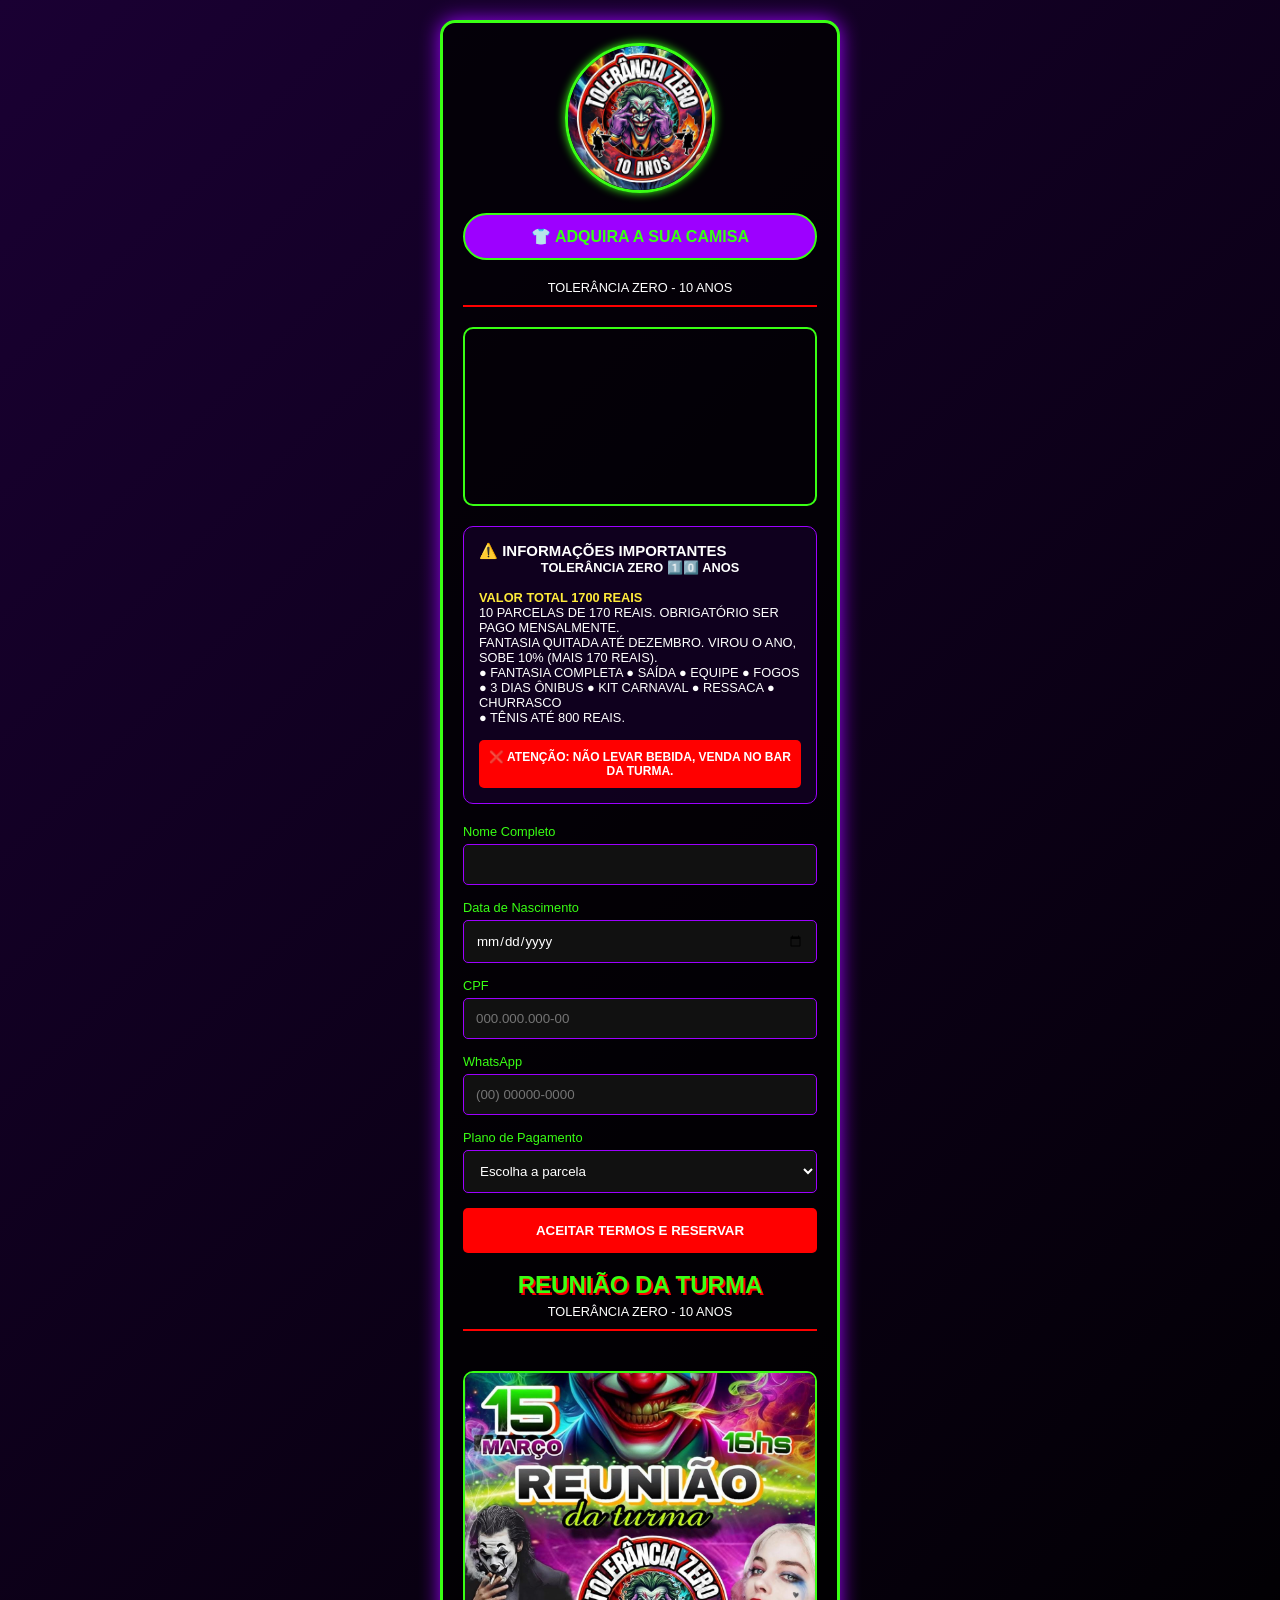
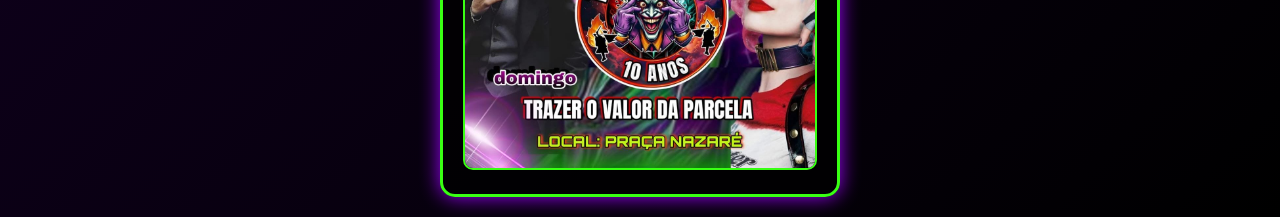
==== commit 8b05911a: "atualização" ====
--- a/bk.html
+++ b/bk.html
@@ -208,13 +208,12 @@
 
 <body>
     <div class="container">
-       
+
 
         <div class="logo-container"><img src="logo.jpeg" alt="Logo" class="logo"></div>
         <a href="camisa.html" class="btn-camisa">👕 ADQUIRA A SUA CAMISA</a>
 
         <header>
-            <h1>REUNIÃO DA TURMA</h1>
             <p class="subtitle">TOLERÂNCIA ZERO - 10 ANOS</p>
         </header>
 
@@ -225,7 +224,7 @@
             </video>
         </div>
 
-        
+
 
         <div class="aviso-box">
             <h3>⚠️ INFORMAÇÕES IMPORTANTES</h3>
@@ -272,6 +271,13 @@
             <button type="button" onclick="enviarWhatsApp()">ACEITAR TERMOS E RESERVAR</button>
         </form>
 
+        <br>
+
+        <header>
+            <h1>REUNIÃO DA TURMA</h1>
+            <p class="subtitle">TOLERÂNCIA ZERO - 10 ANOS</p>
+        </header>
+
         <img src="reuniao.jpg" alt="Banner Reunião" class="banner-imagem">
     </div>
 
